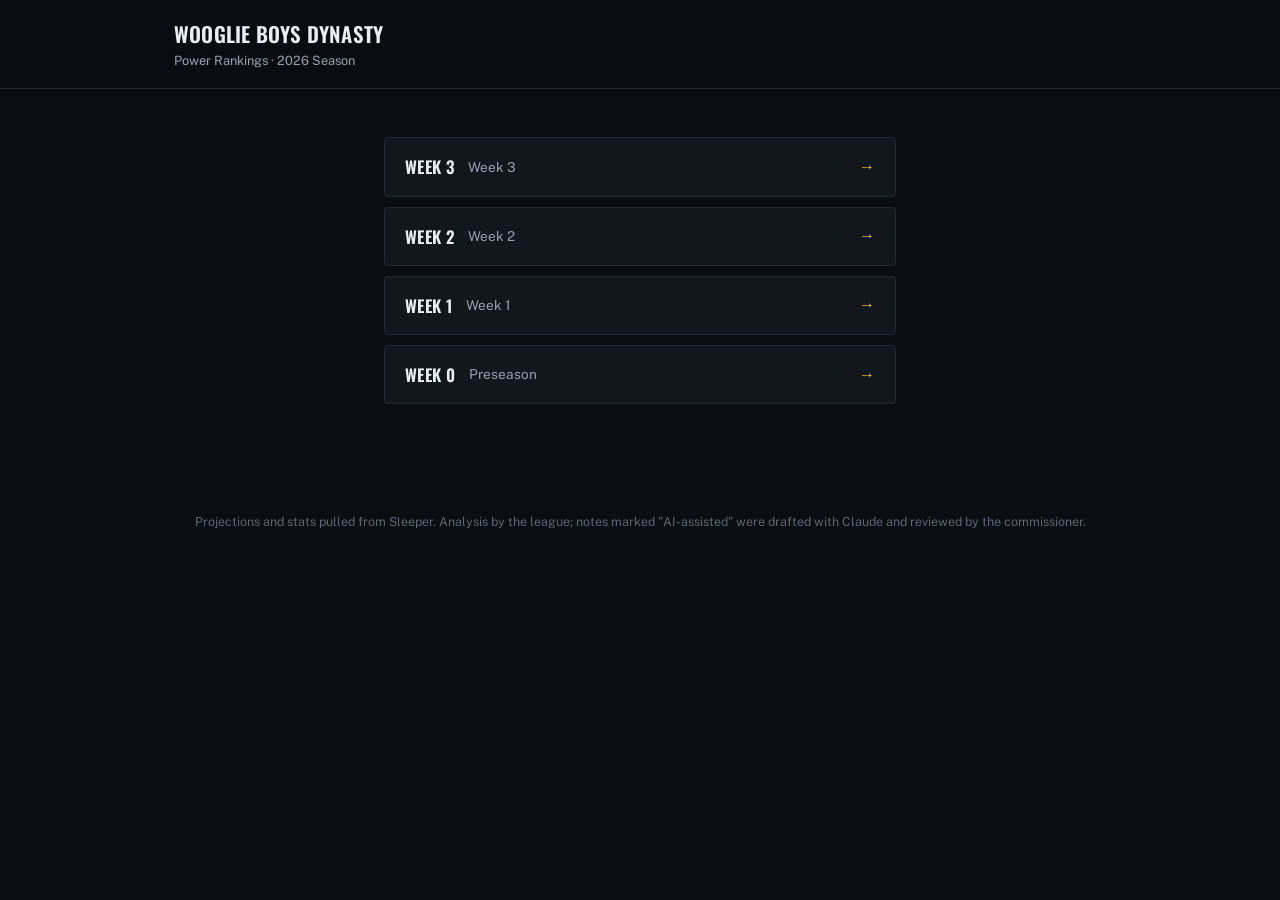
==== site/index.html @ f4366e48 "week 3 report" ====
<!doctype html>
<html lang="en">
<head>
<meta charset="utf-8">
<meta name="viewport" content="width=device-width, initial-scale=1">
<title>Wooglie Boys Dynasty — Power Rankings</title>
<link rel="preconnect" href="https://fonts.googleapis.com">
<link rel="preconnect" href="https://fonts.gstatic.com" crossorigin>
<link rel="stylesheet" href="https://fonts.googleapis.com/css2?family=Oswald:wght@500;600;700&family=Public+Sans:wght@400;500;600&display=swap">
<link rel="stylesheet" href="style.css">
</head>
<body>
  <header class="site-header">
    <div class="site-header-inner">
      <div class="site-title">
        <span class="site-title-league">Wooglie Boys Dynasty</span>
        <span class="site-title-sub">Power Rankings · 2026 Season</span>
      </div>
    </div>
  </header>

  <main class="landing">
    <ul class="week-list">
      
      <li class="week-row">
        <a class="week-row-link" href="week-3.html">
          <span class="week-row-label">Week 3</span>
          <span class="week-row-period">Week 3</span>
          <span class="week-row-arrow">&rarr;</span>
        </a>
      </li>
      <li class="week-row">
        <a class="week-row-link" href="week-2.html">
          <span class="week-row-label">Week 2</span>
          <span class="week-row-period">Week 2</span>
          <span class="week-row-arrow">&rarr;</span>
        </a>
      </li>
      <li class="week-row">
        <a class="week-row-link" href="week-1.html">
          <span class="week-row-label">Week 1</span>
          <span class="week-row-period">Week 1</span>
          <span class="week-row-arrow">&rarr;</span>
        </a>
      </li>
      <li class="week-row">
        <a class="week-row-link" href="week-0.html">
          <span class="week-row-label">Week 0</span>
          <span class="week-row-period">Preseason</span>
          <span class="week-row-arrow">&rarr;</span>
        </a>
      </li>
    </ul>
  </main>

  <footer class="site-footer">
    <p>Projections and stats pulled from Sleeper. Analysis by the league; notes marked "AI-assisted" were drafted with Claude and reviewed by the commissioner.</p>
  </footer>
</body>
</html>
---- site/style.css ----
/* ---------------------------------------------------------------------
   Power Rankings — dark, modern, "scoreboard" sporty theme.
   Plain CSS, no framework, no build step, zero runtime JS.
   ------------------------------------------------------------------- */

:root {
  --bg: #0a0d12;
  --surface: #12161d;
  --surface-raised: #171c25;
  --border: #232a35;
  --border-soft: #1b212a;

  --text: #e9edf4;
  --text-dim: #97a2b3;
  --text-faint: #5c6675;

  --accent: #f5b942;       /* scoreboard amber — used for the headline stat */
  --accent-soft: #f5b94222;

  --font-display: "Oswald", "Arial Narrow", Arial, sans-serif;
  --font-body: "Public Sans", -apple-system, BlinkMacSystemFont, "Segoe UI", Helvetica, Arial, sans-serif;

  /* Tier accents, top (best) to bottom */
  --tier-champions: #f2c14e;
  --tier-champions-soft: #f2c14e1a;

  --tier-deep: #3ddc97;
  --tier-deep-soft: #3ddc971a;

  --tier-solid: #43b6f0;
  --tier-solid-soft: #43b6f01a;

  --tier-meh: #8b96a5;
  --tier-meh-soft: #8b96a51a;

  --tier-rebuild: #b389f0;
  --tier-rebuild-soft: #b389f01a;

  --move-up: #3ddc97;
  --move-down: #ef5f6a;
}

* { box-sizing: border-box; }

html { color-scheme: dark; }

body {
  margin: 0;
  background: var(--bg);
  color: var(--text);
  font-family: var(--font-body);
  line-height: 1.5;
  -webkit-font-smoothing: antialiased;
}

a { color: inherit; }

/* ---------------------------------- header ---------------------------- */

.site-header {
  position: sticky;
  top: 0;
  z-index: 10;
  background: rgba(10, 13, 18, 0.85);
  backdrop-filter: blur(10px);
  border-bottom: 1px solid var(--border);
}

.site-header-inner {
  max-width: 980px;
  margin: 0 auto;
  padding: 18px 24px;
  display: flex;
  align-items: center;
  justify-content: space-between;
  gap: 24px;
  flex-wrap: wrap;
}

.site-title-league {
  display: block;
  font-family: var(--font-display);
  font-size: 1.3rem;
  font-weight: 600;
  letter-spacing: 0.01em;
  text-transform: uppercase;
}

.site-title-sub {
  display: block;
  font-size: 0.8rem;
  color: var(--text-dim);
  margin-top: 2px;
}

.tier-nav {
  display: flex;
  flex-wrap: wrap;
  gap: 6px 14px;
}

.nav-link {
  font-size: 0.78rem;
  text-decoration: none;
  color: var(--text-dim);
  padding: 4px 0;
  border-bottom: 2px solid transparent;
  white-space: nowrap;
}

.nav-link:hover { color: var(--text); }

.nav-champions   { border-color: transparent; }
.nav-champions:hover   { border-color: var(--tier-champions); }
.nav-deep-playoff-runs:hover    { border-color: var(--tier-deep); }
.nav-solid-playoff-teams:hover  { border-color: var(--tier-solid); }
.nav-meh:hover                  { border-color: var(--tier-meh); }
.nav-rebuilders:hover           { border-color: var(--tier-rebuild); }

.week-switcher {
  display: flex;
  flex-wrap: wrap;
  gap: 6px;
}

.week-switch-link {
  font-family: var(--font-display);
  font-size: 0.72rem;
  font-weight: 600;
  text-transform: uppercase;
  letter-spacing: 0.04em;
  text-decoration: none;
  color: var(--text-dim);
  background: var(--surface-raised);
  border: 1px solid var(--border);
  border-radius: 20px;
  padding: 5px 12px;
  white-space: nowrap;
}

.week-switch-link:hover { color: var(--text); border-color: var(--text-faint); }

.week-switch-link-active {
  color: #0a0d12;
  background: var(--accent);
  border-color: var(--accent);
}

.week-switch-link-active:hover { color: #0a0d12; }

/* ---------------------------------- layout ----------------------------- */

.rankings {
  max-width: 980px;
  margin: 0 auto;
  padding: 32px 24px 80px;
}

.tier {
  margin-bottom: 48px;
  scroll-margin-top: 84px;
}

.tier-champions        { --tier-accent: var(--tier-champions);  --tier-accent-soft: var(--tier-champions-soft); }
.tier-deep-playoff-runs{ --tier-accent: var(--tier-deep);       --tier-accent-soft: var(--tier-deep-soft); }
.tier-solid-playoff-teams{ --tier-accent: var(--tier-solid);    --tier-accent-soft: var(--tier-solid-soft); }
.tier-meh              { --tier-accent: var(--tier-meh);        --tier-accent-soft: var(--tier-meh-soft); }
.tier-rebuilders        { --tier-accent: var(--tier-rebuild);   --tier-accent-soft: var(--tier-rebuild-soft); }

.tier-header {
  display: flex;
  align-items: center;
  gap: 16px;
  margin-bottom: 16px;
}

.tier-name {
  margin: 0;
  font-family: var(--font-display);
  font-size: 1.15rem;
  font-weight: 600;
  text-transform: uppercase;
  letter-spacing: 0.05em;
  color: var(--tier-accent);
  white-space: nowrap;
}

.tier-rule {
  flex: 1;
  height: 1px;
  background: linear-gradient(90deg, var(--tier-accent), transparent 70%);
  opacity: 0.6;
}

.tier-teams {
  display: flex;
  flex-direction: column;
  gap: 14px;
}

/* ---------------------------------- team card --------------------------- */

.team-card {
  background: var(--surface);
  border: 1px solid var(--border);
  border-top: 3px solid var(--tier-accent);
  border-radius: 3px;
  padding: 18px 20px 20px;
  scroll-margin-top: 84px;
}

.team-card-header {
  display: flex;
  align-items: center;
  gap: 14px;
  flex-wrap: wrap;
}

.rank-badge-group {
  flex: none;
  display: flex;
  flex-direction: column;
  align-items: center;
  gap: 3px;
}

.rank-badge {
  flex: none;
  width: 38px;
  height: 38px;
  border-radius: 3px;
  background: var(--tier-accent);
  color: #0a0d12;
  display: flex;
  align-items: center;
  justify-content: center;
  font-family: var(--font-display);
  font-weight: 600;
  font-size: 1.1rem;
}

.rank-movement {
  font-family: var(--font-display);
  font-size: 0.68rem;
  font-weight: 600;
  font-variant-numeric: tabular-nums;
  letter-spacing: 0.02em;
}

.rank-movement-up { color: var(--move-up); }
.rank-movement-down { color: var(--move-down); }
.rank-movement-same { color: var(--text-faint); }

.avatar {
  flex: none;
  border-radius: 50%;
  object-fit: cover;
  background: var(--surface-raised);
  border: 1px solid var(--border);
}

.avatar-lg { width: 44px; height: 44px; }
.avatar-sm { width: 20px; height: 20px; }

.avatar-fallback {
  display: flex;
  align-items: center;
  justify-content: center;
  font-weight: 700;
  color: var(--text-dim);
  font-size: 0.85rem;
}

.team-identity {
  min-width: 0;
  margin-right: auto;
}

.team-nickname {
  display: flex;
  align-items: baseline;
  gap: 0.5rem;
  min-width: 0;
  font-family: var(--font-display);
  font-weight: 600;
  font-size: 1.25rem;
  letter-spacing: 0.01em;
}

.team-nickname-text {
  min-width: 0;
  overflow: hidden;
  text-overflow: ellipsis;
  white-space: nowrap;
}

.team-record {
  flex-shrink: 0;
  font-size: 0.95rem;
  font-weight: 500;
  color: var(--text-dim);
  font-variant-numeric: tabular-nums;
}

.team-manager {
  font-size: 0.82rem;
  color: var(--text-dim);
}

.team-stats {
  display: grid;
  grid-template-columns: 150px;
}

.stat {
  text-align: right;
  min-width: 0;
}

.stat-value {
  font-family: var(--font-display);
  font-size: 1.3rem;
  font-weight: 600;
  color: var(--accent);
  font-variant-numeric: tabular-nums;
}

.stat-label {
  font-size: 0.68rem;
  text-transform: uppercase;
  letter-spacing: 0.06em;
  color: var(--text-faint);
  margin-top: 1px;
}

.stat-matchup-value {
  display: flex;
  align-items: center;
  gap: 6px;
  justify-content: flex-end;
  color: var(--text);
  font-weight: 600;
  font-size: 0.9rem;
  min-width: 0;
}

.stat-matchup-value span {
  overflow: hidden;
  text-overflow: ellipsis;
  white-space: nowrap;
  min-width: 0;
}

.bye-label {
  color: var(--text-faint);
  font-weight: 700;
  letter-spacing: 0.04em;
  font-size: 0.78rem;
}

/* ---------------------------------- team body --------------------------- */

.team-card-body {
  margin-top: 14px;
  padding-top: 14px;
  border-top: 1px solid var(--border-soft);
}

.team-prose {
  margin: 0 0 10px;
  color: var(--text-dim);
  font-size: 0.92rem;
  line-height: 1.65;
}

.team-prose:last-child { margin-bottom: 0; }

.team-prose-empty {
  font-style: italic;
  color: var(--text-faint);
}

.team-bullets {
  margin: 0 0 10px;
  padding-left: 1.1em;
  color: var(--text-dim);
  font-size: 0.92rem;
  line-height: 1.6;
}

.team-bullets li { margin-bottom: 4px; }
.team-bullets li::marker { color: var(--tier-accent); }

.glossary-link {
  color: var(--accent);
  text-decoration: underline dotted;
  text-underline-offset: 3px;
  text-decoration-thickness: 1px;
}

.glossary-link:hover { color: var(--text); }

.ai-note {
  margin-top: 12px;
  background: var(--surface-raised);
  border: 1px solid var(--border);
  border-radius: 8px;
  padding: 12px 14px;
}

.ai-note-label {
  font-size: 0.68rem;
  font-weight: 700;
  text-transform: uppercase;
  letter-spacing: 0.08em;
  color: var(--text-faint);
  margin-bottom: 8px;
}

.ai-note-label::before {
  content: "";
  display: inline-block;
  width: 6px;
  height: 6px;
  border-radius: 50%;
  background: var(--accent);
  margin-right: 6px;
  vertical-align: middle;
}

.ai-note-list {
  margin: 0;
  padding-left: 1.1em;
  color: var(--text-dim);
  font-size: 0.86rem;
  line-height: 1.6;
}

.ai-note-list li { margin-bottom: 5px; }
.ai-note-list li:last-child { margin-bottom: 0; }
.ai-note-list li::marker { color: var(--text-faint); }

/* ---------------------------------- footer ------------------------------ */

.site-footer {
  max-width: 980px;
  margin: 0 auto;
  padding: 0 24px 48px;
  color: var(--text-faint);
  font-size: 0.78rem;
  text-align: center;
}

/* ============================================================
   Per-team "starting lineup" disclosure (main rankings page)
   ============================================================ */

.roster-detail {
  margin-top: 14px;
  border: 1px solid var(--border);
  border-radius: 8px;
  background: var(--surface-raised);
}

.roster-detail summary {
  list-style: none;
  cursor: pointer;
  padding: 10px 14px;
  display: flex;
  align-items: center;
  gap: 8px;
  font-size: 0.8rem;
  font-weight: 600;
  color: var(--text-dim);
}

.roster-detail summary::-webkit-details-marker { display: none; }

.roster-detail summary::before {
  content: "\25B8";
  color: var(--text-faint);
  font-size: 0.75em;
  transition: transform 0.15s ease;
}

.roster-detail[open] summary::before { transform: rotate(90deg); }

.roster-grid {
  display: grid;
  grid-template-columns: repeat(auto-fill, minmax(74px, 1fr));
  gap: 12px;
  padding: 2px 14px 16px;
}

.roster-slot {
  display: flex;
  flex-direction: column;
  align-items: center;
  text-align: center;
  gap: 4px;
  min-width: 0;
}

.roster-slot-photo {
  width: 44px;
  height: 44px;
  border-radius: 50%;
  object-fit: cover;
  background: var(--surface);
  border: 1px solid var(--border);
}

.roster-slot-photo-empty {
  background: var(--surface);
}

.roster-slot-label {
  font-size: 0.6rem;
  text-transform: uppercase;
  letter-spacing: 0.05em;
  color: var(--text-faint);
}

.roster-slot-name {
  font-size: 0.72rem;
  color: var(--text);
  line-height: 1.25;
  max-width: 100%;
  overflow: hidden;
  text-overflow: ellipsis;
  white-space: nowrap;
}

/* ---------------------------------- responsive --------------------------- */

@media (max-width: 640px) {
  /* Row 1: rank + avatar + name, together, same as desktop.
     Row 2: the stats get their own full-width row instead of squeezing
     in next to the avatar - there isn't room for a fixed-width stat
     block there once the rank badge and avatar are accounted for. */
  .team-card-header {
    align-items: center;
  }
  .team-stats {
    display: flex;
    justify-content: flex-end;
    align-items: flex-end;
    flex-basis: 100%;
    order: 3;
    margin-left: 0;
    margin-top: 12px;
    padding-top: 12px;
    border-top: 1px solid var(--border-soft);
  }

  /* The sticky header wraps to a title row + a nav row on narrow screens,
     so it's taller here than on desktop - anchor jumps need more headroom
     to clear it, or the header covers the tier name/team card underneath. */
  .tier {
    scroll-margin-top: 190px;
  }
  .team-card {
    scroll-margin-top: 190px;
  }

  /* 10 roster tiles wrapping into several rows eats a lot of vertical
     space on a narrow phone - scroll through them horizontally instead. */
  .roster-grid {
    display: flex;
    flex-wrap: nowrap;
    overflow-x: auto;
    scroll-snap-type: x proximity;
    gap: 14px;
    padding: 2px 14px 16px;
    -webkit-overflow-scrolling: touch;
  }

  .roster-slot {
    flex: 0 0 60px;
    scroll-snap-align: start;
  }
}

/* ============================================================
   Stat / methodology pages (site/stats/*.html)
   ============================================================ */

.back-link {
  font-size: 0.85rem;
  color: var(--text-dim);
  text-decoration: none;
}

.back-link:hover { color: var(--text); }

.stat-page {
  max-width: 880px;
  margin: 0 auto;
  padding: 40px 24px 96px;
}

.stat-page-title {
  font-family: var(--font-display);
  font-size: 2rem;
  font-weight: 600;
  text-transform: uppercase;
  letter-spacing: 0.02em;
  margin: 4px 0 4px;
}

.stat-page-kicker {
  font-size: 0.8rem;
  text-transform: uppercase;
  letter-spacing: 0.08em;
  color: var(--accent);
  font-weight: 600;
}

.stat-methodology {
  margin-top: 20px;
  color: var(--text-dim);
  font-size: 0.96rem;
  line-height: 1.7;
  max-width: 65ch;
}

.stat-methodology p { margin: 0 0 14px; }
.stat-methodology code {
  background: var(--surface-raised);
  border: 1px solid var(--border);
  border-radius: 4px;
  padding: 1px 6px;
  font-size: 0.88em;
  color: var(--text);
}

.stat-example {
  margin: 20px 0;
  background: var(--surface);
  border: 1px solid var(--border);
  border-left: 3px solid var(--accent);
  border-radius: 3px;
  padding: 14px 16px;
  font-size: 0.88rem;
  color: var(--text-dim);
}

.stat-example strong { color: var(--text); }

.stat-section-title {
  font-family: var(--font-display);
  font-size: 1.05rem;
  font-weight: 600;
  text-transform: uppercase;
  letter-spacing: 0.05em;
  color: var(--text);
  margin: 40px 0 6px;
}

.stat-section-note {
  font-size: 0.82rem;
  color: var(--text-faint);
  margin: 0 0 16px;
}

.stat-table-wrap {
  overflow-x: auto;
  border: 1px solid var(--border);
  border-radius: 6px;
}

table.stat-table {
  width: 100%;
  border-collapse: collapse;
  font-size: 0.88rem;
  min-width: 620px;
}

.stat-table thead th {
  position: sticky;
  top: 0;
  background: var(--surface-raised);
  text-align: right;
  font-family: var(--font-display);
  font-weight: 600;
  font-size: 0.78rem;
  text-transform: uppercase;
  letter-spacing: 0.04em;
  color: var(--text-dim);
  padding: 10px 12px;
  border-bottom: 1px solid var(--border);
  white-space: nowrap;
}

.stat-table thead th:first-child { text-align: left; }

.stat-table thead th[data-sort] {
  cursor: pointer;
  user-select: none;
}

.stat-table thead th[data-sort]:hover { color: var(--text); }

.stat-table thead th[data-sort]::after {
  content: "";
  display: inline-block;
  width: 0.6em;
}

.stat-table thead th[data-dir="asc"]::after { content: " \25B2"; }
.stat-table thead th[data-dir="desc"]::after { content: " \25BC"; }

.stat-table tbody td {
  padding: 9px 12px;
  border-bottom: 1px solid var(--border-soft);
  text-align: right;
  font-variant-numeric: tabular-nums;
  color: var(--text-dim);
  white-space: nowrap;
}

.stat-table tbody td:first-child {
  text-align: left;
  color: var(--text);
  font-weight: 600;
}

.stat-table tbody tr:last-child td { border-bottom: none; }
.stat-table tbody tr:hover td { background: var(--surface-raised); }

.stat-table tbody td a {
  color: inherit;
  text-decoration: none;
}

.stat-table tbody td a:hover { color: var(--accent); }

.table-team-link {
  display: inline-flex;
  align-items: center;
  gap: 8px;
}

.stat-table td.stat-highlight { color: var(--accent); font-weight: 600; }

.team-detail {
  border: 1px solid var(--border);
  border-radius: 6px;
  margin-bottom: 10px;
  background: var(--surface);
}

.team-detail summary {
  list-style: none;
  cursor: pointer;
  padding: 12px 16px;
  display: flex;
  align-items: center;
  gap: 10px;
  font-weight: 600;
}

.team-detail summary::-webkit-details-marker { display: none; }

.team-detail summary::before {
  content: "\25B8";
  color: var(--text-faint);
  font-size: 0.75em;
  transition: transform 0.15s ease;
}

.team-detail[open] summary::before { transform: rotate(90deg); }

.team-detail summary .avg-cv {
  margin-left: auto;
  color: var(--accent);
  font-family: var(--font-display);
  font-variant-numeric: tabular-nums;
}

.team-detail-body {
  padding: 0 16px 14px;
  border-top: 1px solid var(--border-soft);
}

.position-group {
  margin-top: 12px;
}

.position-group-title {
  font-size: 0.72rem;
  text-transform: uppercase;
  letter-spacing: 0.06em;
  color: var(--text-faint);
  margin-bottom: 4px;
}

.player-row {
  display: grid;
  grid-template-columns: 1fr auto auto auto auto;
  gap: 14px;
  padding: 4px 0;
  font-size: 0.85rem;
  color: var(--text-dim);
}

.player-row .player-name { color: var(--text); }
.player-row span { font-variant-numeric: tabular-nums; text-align: right; }
.player-row .no-data { grid-column: 2 / -1; text-align: right; color: var(--text-faint); font-style: italic; }

/* ============================================================
   Landing page (site/index.html) - simple table of contents
   ============================================================ */

.landing {
  max-width: 560px;
  margin: 0 auto;
  padding: 48px 24px 96px;
}

.week-list {
  list-style: none;
  margin: 0;
  padding: 0;
  display: flex;
  flex-direction: column;
  gap: 10px;
}

.week-row-link {
  display: flex;
  align-items: center;
  gap: 14px;
  background: var(--surface);
  border: 1px solid var(--border);
  border-radius: 4px;
  padding: 16px 20px;
  text-decoration: none;
  color: inherit;
  transition: border-color 0.15s ease;
}

.week-row-link:hover { border-color: var(--accent); }

.week-row-label {
  font-family: var(--font-display);
  font-size: 1.05rem;
  font-weight: 600;
  text-transform: uppercase;
  letter-spacing: 0.02em;
}

.week-row-period {
  color: var(--text-dim);
  font-size: 0.85rem;
  margin-right: auto;
}

.week-row-arrow {
  color: var(--accent);
  font-weight: 600;
}

/* ============================================================
   Brief sections (scores at the top, injury report at the bottom
   of a week page) - full-width, tiled to use the horizontal space.
   ============================================================ */

.brief-section {
  background: var(--surface);
  border: 1px solid var(--border);
  border-radius: 6px;
  padding: 20px 24px;
  margin-bottom: 40px;
}

.brief-title {
  margin: 0 0 16px;
  font-family: var(--font-display);
  font-size: 1rem;
  font-weight: 600;
  text-transform: uppercase;
  letter-spacing: 0.05em;
  color: var(--accent);
}

.week-brief-empty {
  margin: 0;
  color: var(--text-faint);
  font-size: 0.85rem;
  font-style: italic;
}

.score-grid {
  display: grid;
  grid-template-columns: repeat(auto-fill, minmax(260px, 1fr));
  gap: 10px;
}

.score-game {
  display: flex;
  flex-direction: column;
  gap: 4px;
  padding: 8px 10px;
  background: var(--surface-raised);
  border-radius: 4px;
}

.score-side {
  display: flex;
  align-items: center;
  gap: 8px;
  color: var(--text-dim);
  font-size: 0.85rem;
}

.score-side-name {
  flex: 1;
  min-width: 0;
  overflow: hidden;
  text-overflow: ellipsis;
  white-space: nowrap;
}

.score-side-pts {
  font-family: var(--font-display);
  font-variant-numeric: tabular-nums;
  font-size: 0.9rem;
}

.score-side-win { color: var(--text); font-weight: 600; }
.score-side-win .score-side-pts { color: var(--accent); }

.injury-brief-grid {
  display: grid;
  grid-template-columns: repeat(auto-fill, minmax(240px, 1fr));
  gap: 16px;
  align-items: start;
}

.injury-brief-team-name {
  font-weight: 600;
  font-size: 0.85rem;
  margin-bottom: 6px;
}

.injury-brief-chips {
  display: flex;
  flex-direction: column;
  gap: 6px;
}

.injury-chip {
  display: flex;
  flex-wrap: wrap;
  align-items: baseline;
  gap: 6px;
  padding: 6px 10px;
  background: var(--surface-raised);
  border-left: 3px solid var(--text-faint);
  border-radius: 3px;
  font-size: 0.8rem;
}

.injury-chip-status {
  font-weight: 700;
  text-transform: uppercase;
  font-size: 0.68rem;
  letter-spacing: 0.04em;
  color: var(--text-dim);
}

.injury-chip-name { color: var(--text); font-weight: 600; }
.injury-chip-meta { color: var(--text-faint); font-size: 0.76rem; }

.injury-chip-out { border-left-color: var(--move-down); }
.injury-chip-doubtful { border-left-color: #f2994a; }
.injury-chip-questionable { border-left-color: var(--accent); }
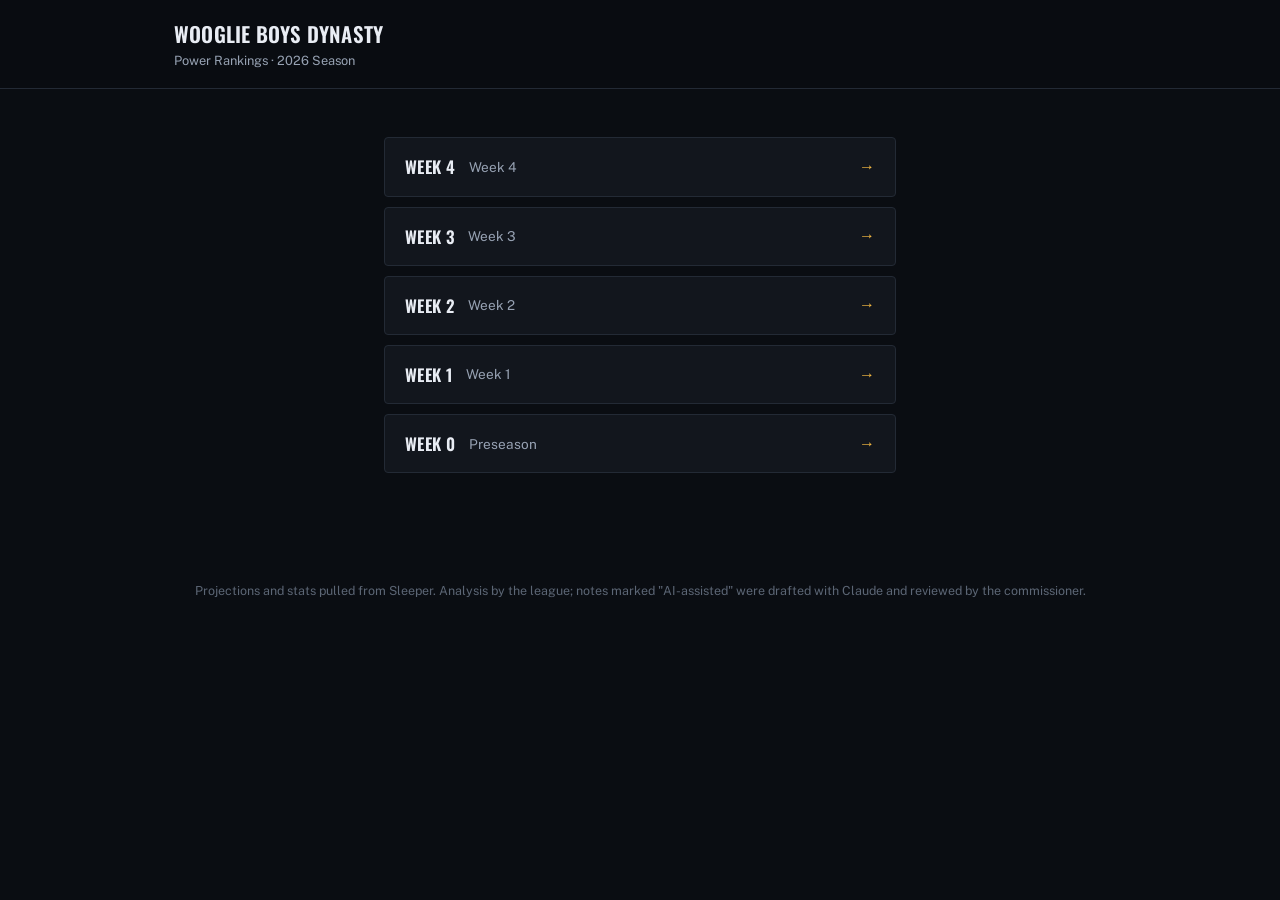
==== commit 717a44e1: "week 4 report" ====
--- a/site/index.html
+++ b/site/index.html
@@ -22,6 +22,13 @@
   <main class="landing">
     <ul class="week-list">
       
+      <li class="week-row">
+        <a class="week-row-link" href="week-4.html">
+          <span class="week-row-label">Week 4</span>
+          <span class="week-row-period">Week 4</span>
+          <span class="week-row-arrow">&rarr;</span>
+        </a>
+      </li>
       <li class="week-row">
         <a class="week-row-link" href="week-3.html">
           <span class="week-row-label">Week 3</span>
--- a/site/style.css
+++ b/site/style.css
@@ -29,6 +29,9 @@
 
   --tier-solid: #43b6f0;
   --tier-solid-soft: #43b6f01a;
+
+  --tier-outside: #f0954a;
+  --tier-outside-soft: #f0954a1a;
 
   --tier-meh: #8b96a5;
   --tier-meh-soft: #8b96a51a;
@@ -114,6 +117,7 @@
 .nav-champions:hover   { border-color: var(--tier-champions); }
 .nav-deep-playoff-runs:hover    { border-color: var(--tier-deep); }
 .nav-solid-playoff-teams:hover  { border-color: var(--tier-solid); }
+.nav-outside-looking-in:hover   { border-color: var(--tier-outside); }
 .nav-meh:hover                  { border-color: var(--tier-meh); }
 .nav-rebuilders:hover           { border-color: var(--tier-rebuild); }
 
@@ -164,6 +168,7 @@
 .tier-champions        { --tier-accent: var(--tier-champions);  --tier-accent-soft: var(--tier-champions-soft); }
 .tier-deep-playoff-runs{ --tier-accent: var(--tier-deep);       --tier-accent-soft: var(--tier-deep-soft); }
 .tier-solid-playoff-teams{ --tier-accent: var(--tier-solid);    --tier-accent-soft: var(--tier-solid-soft); }
+.tier-outside-looking-in{ --tier-accent: var(--tier-outside);  --tier-accent-soft: var(--tier-outside-soft); }
 .tier-meh              { --tier-accent: var(--tier-meh);        --tier-accent-soft: var(--tier-meh-soft); }
 .tier-rebuilders        { --tier-accent: var(--tier-rebuild);   --tier-accent-soft: var(--tier-rebuild-soft); }
 
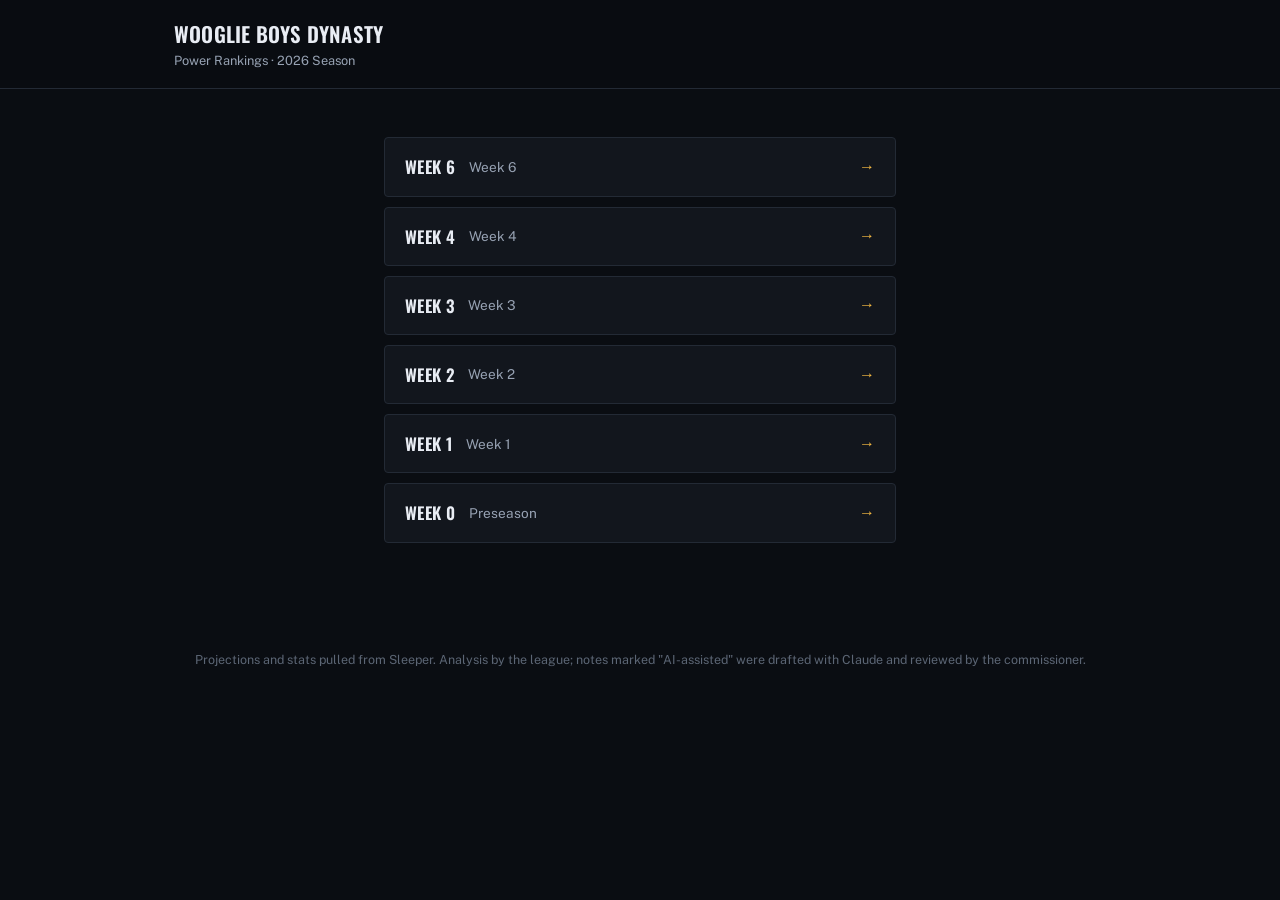
==== commit 6309ea5b: "week 6 report" ====
--- a/site/index.html
+++ b/site/index.html
@@ -22,6 +22,13 @@
   <main class="landing">
     <ul class="week-list">
       
+      <li class="week-row">
+        <a class="week-row-link" href="week-6.html">
+          <span class="week-row-label">Week 6</span>
+          <span class="week-row-period">Week 6</span>
+          <span class="week-row-arrow">&rarr;</span>
+        </a>
+      </li>
       <li class="week-row">
         <a class="week-row-link" href="week-4.html">
           <span class="week-row-label">Week 4</span>
--- a/site/style.css
+++ b/site/style.css
@@ -982,3 +982,27 @@
 .injury-chip-doubtful { border-left-color: #f2994a; }
 .injury-chip-questionable { border-left-color: var(--accent); }
 
+
+.rivalry-intro {
+  margin: -8px 0 16px;
+  color: var(--text-dim);
+  font-size: 0.85rem;
+}
+
+.rivalry-margin {
+  display: flex;
+  justify-content: space-between;
+  margin-top: 4px;
+  padding-top: 6px;
+  border-top: 1px solid var(--border-soft);
+  color: var(--text-faint);
+  font-size: 0.75rem;
+  text-transform: uppercase;
+  letter-spacing: 0.04em;
+}
+
+.rivalry-margin span {
+  font-family: var(--font-display);
+  font-variant-numeric: tabular-nums;
+  color: var(--text-dim);
+}
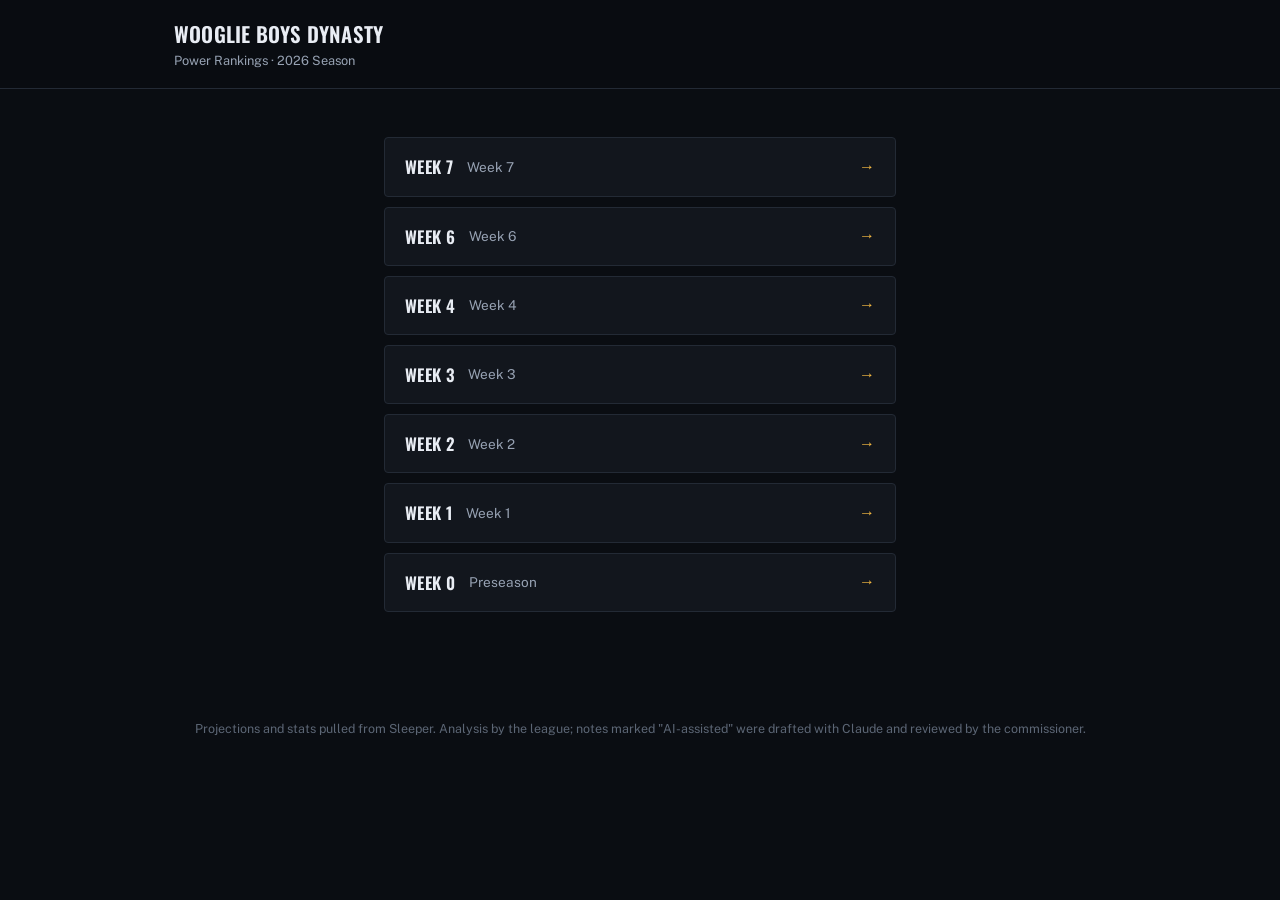
==== commit e3f80116: "week 7 report Co-Authored-By: Claude Opus 5.5 <noreply@anthropic.com>" ====
--- a/site/index.html
+++ b/site/index.html
@@ -22,6 +22,13 @@
   <main class="landing">
     <ul class="week-list">
       
+      <li class="week-row">
+        <a class="week-row-link" href="week-7.html">
+          <span class="week-row-label">Week 7</span>
+          <span class="week-row-period">Week 7</span>
+          <span class="week-row-arrow">&rarr;</span>
+        </a>
+      </li>
       <li class="week-row">
         <a class="week-row-link" href="week-6.html">
           <span class="week-row-label">Week 6</span>
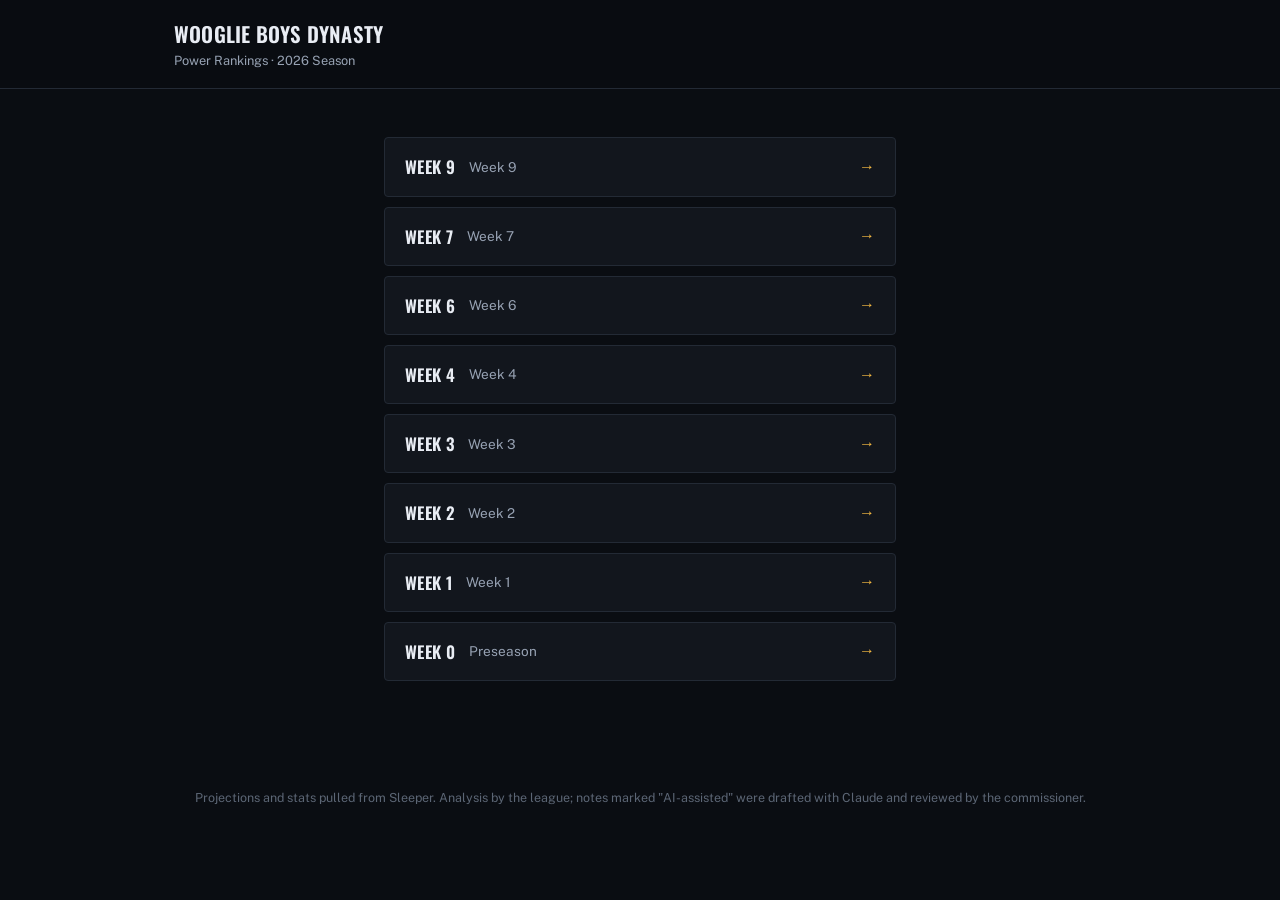
==== commit 468f0b93: "week 9 report Co-Authored-By: Claude Opus 5.5 <noreply@anthropic.com>" ====
--- a/site/index.html
+++ b/site/index.html
@@ -22,6 +22,13 @@
   <main class="landing">
     <ul class="week-list">
       
+      <li class="week-row">
+        <a class="week-row-link" href="week-9.html">
+          <span class="week-row-label">Week 9</span>
+          <span class="week-row-period">Week 9</span>
+          <span class="week-row-arrow">&rarr;</span>
+        </a>
+      </li>
       <li class="week-row">
         <a class="week-row-link" href="week-7.html">
           <span class="week-row-label">Week 7</span>
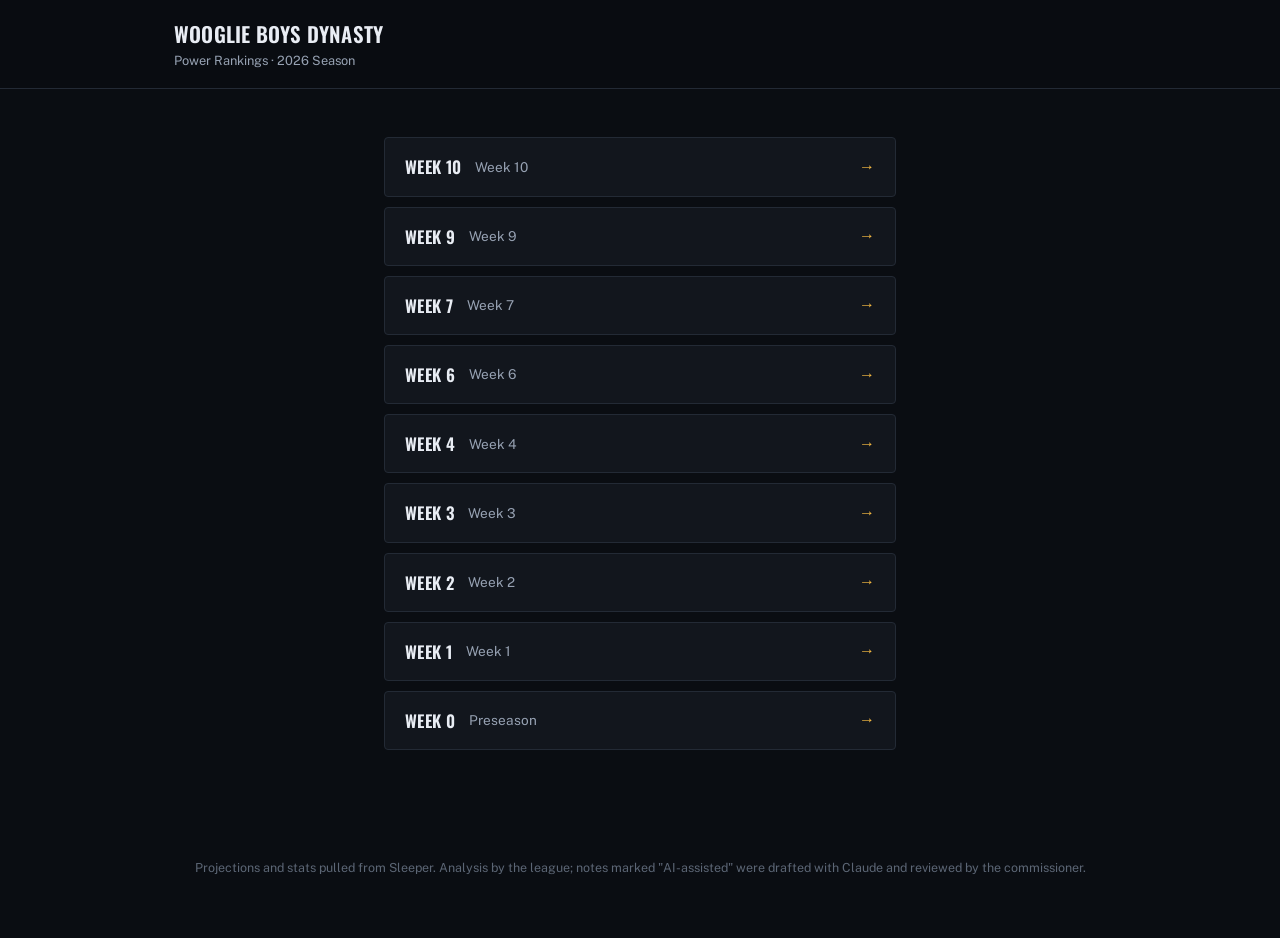
==== commit 6e4ab40d: "week 10 report Adds the week 10 power rankings plus a Playoff Odds brief (Monte Carlo win/loss playo" ====
--- a/site/index.html
+++ b/site/index.html
@@ -22,6 +22,13 @@
   <main class="landing">
     <ul class="week-list">
       
+      <li class="week-row">
+        <a class="week-row-link" href="week-10.html">
+          <span class="week-row-label">Week 10</span>
+          <span class="week-row-period">Week 10</span>
+          <span class="week-row-arrow">&rarr;</span>
+        </a>
+      </li>
       <li class="week-row">
         <a class="week-row-link" href="week-9.html">
           <span class="week-row-label">Week 9</span>
--- a/site/style.css
+++ b/site/style.css
@@ -1006,3 +1006,180 @@
   font-variant-numeric: tabular-nums;
   color: var(--text-dim);
 }
+
+/* ============================================================
+   Playoff odds brief - one card per contender, win vs. loss side
+   by side. Mobile-first: cards stack single-column, the two
+   outcomes always sit next to each other.
+   ============================================================ */
+
+.odds-intro {
+  margin: -8px 0 16px;
+  color: var(--text-dim);
+  font-size: 0.85rem;
+  line-height: 1.45;
+}
+
+.odds-grid {
+  display: grid;
+  grid-template-columns: repeat(auto-fill, minmax(300px, 1fr));
+  gap: 10px;
+}
+
+.odds-card {
+  padding: 10px 12px 12px;
+  background: var(--surface-raised);
+  border-radius: 4px;
+}
+
+.odds-card-head {
+  display: flex;
+  align-items: center;
+  gap: 8px;
+  margin-bottom: 10px;
+}
+
+.odds-card-id {
+  display: flex;
+  flex-direction: column;
+  flex: 1;
+  min-width: 0;
+}
+
+.odds-card-name {
+  font-weight: 600;
+  font-size: 0.9rem;
+  overflow: hidden;
+  text-overflow: ellipsis;
+  white-space: nowrap;
+}
+
+.odds-card-meta {
+  color: var(--text-faint);
+  font-size: 0.75rem;
+  overflow: hidden;
+  text-overflow: ellipsis;
+  white-space: nowrap;
+}
+
+.odds-swing {
+  flex-shrink: 0;
+  padding: 2px 7px;
+  border-radius: 999px;
+  background: var(--accent-soft);
+  color: var(--accent);
+  font-size: 0.68rem;
+  font-weight: 600;
+  text-transform: uppercase;
+  letter-spacing: 0.04em;
+  white-space: nowrap;
+}
+
+.odds-outcomes {
+  display: grid;
+  grid-template-columns: 1fr 1fr;
+  gap: 8px;
+}
+
+.odds-outcome {
+  --odds-color: var(--text-dim);
+  padding: 8px 10px;
+  border: 1px solid var(--border-soft);
+  border-top: 3px solid var(--odds-color);
+  border-radius: 4px;
+}
+
+.odds-win  { --odds-color: var(--move-up); }
+.odds-loss { --odds-color: var(--move-down); }
+
+.odds-outcome-label {
+  color: var(--odds-color);
+  font-size: 0.68rem;
+  font-weight: 700;
+  text-transform: uppercase;
+  letter-spacing: 0.06em;
+}
+
+.odds-outcome-main {
+  display: flex;
+  align-items: baseline;
+  gap: 5px;
+  margin-top: 2px;
+}
+
+.odds-pct {
+  font-family: var(--font-display);
+  font-variant-numeric: tabular-nums;
+  font-size: 1.5rem;
+  font-weight: 600;
+  line-height: 1.1;
+  color: var(--text);
+}
+
+.odds-pct-label {
+  color: var(--text-faint);
+  font-size: 0.72rem;
+}
+
+.odds-bar {
+  height: 4px;
+  margin: 6px 0;
+  background: var(--border);
+  border-radius: 2px;
+  overflow: hidden;
+}
+
+.odds-bar span {
+  display: block;
+  height: 100%;
+  background: var(--odds-color);
+  border-radius: 2px;
+}
+
+.odds-outcome-bye {
+  color: var(--text-faint);
+  font-size: 0.75rem;
+}
+
+.odds-outcome-bye span {
+  font-family: var(--font-display);
+  font-variant-numeric: tabular-nums;
+  color: var(--text-dim);
+  font-size: 0.85rem;
+}
+
+.odds-footnote {
+  margin: 14px 0 0;
+  color: var(--text-faint);
+  font-size: 0.78rem;
+}
+
+.odds-footnote strong { color: var(--text-dim); font-weight: 600; }
+
+@media (max-width: 640px) {
+  .brief-section { padding: 16px 14px; }
+  .odds-grid { grid-template-columns: 1fr; }
+  .odds-pct { font-size: 1.35rem; }
+}
+
+.odds-more { margin-top: 10px; }
+
+.odds-more summary {
+  cursor: pointer;
+  padding: 10px 12px;
+  background: var(--surface-raised);
+  border-radius: 4px;
+  font-size: 0.85rem;
+  font-weight: 600;
+  color: var(--text-dim);
+  list-style-position: inside;
+}
+
+.odds-more summary span {
+  margin-left: 4px;
+  color: var(--text-faint);
+  font-weight: 400;
+  font-size: 0.78rem;
+}
+
+.odds-more[open] summary { margin-bottom: 10px; }
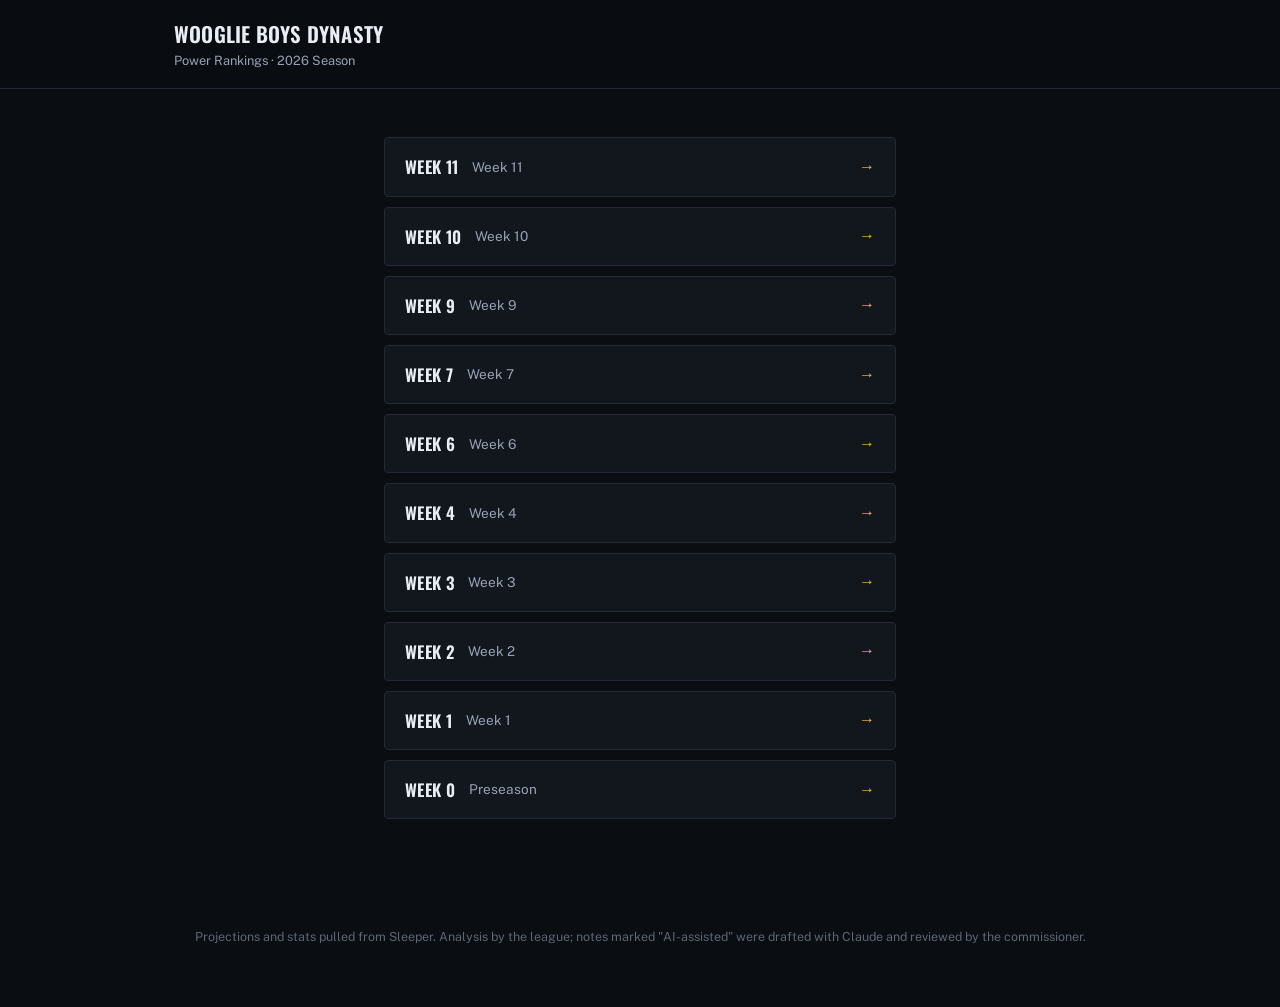
==== commit b4cbd04e: "week 11 report Adds the week 11 power rankings with updated Monte Carlo playoff/bye odds (win/loss f" ====
--- a/site/index.html
+++ b/site/index.html
@@ -22,6 +22,13 @@
   <main class="landing">
     <ul class="week-list">
       
+      <li class="week-row">
+        <a class="week-row-link" href="week-11.html">
+          <span class="week-row-label">Week 11</span>
+          <span class="week-row-period">Week 11</span>
+          <span class="week-row-arrow">&rarr;</span>
+        </a>
+      </li>
       <li class="week-row">
         <a class="week-row-link" href="week-10.html">
           <span class="week-row-label">Week 10</span>
